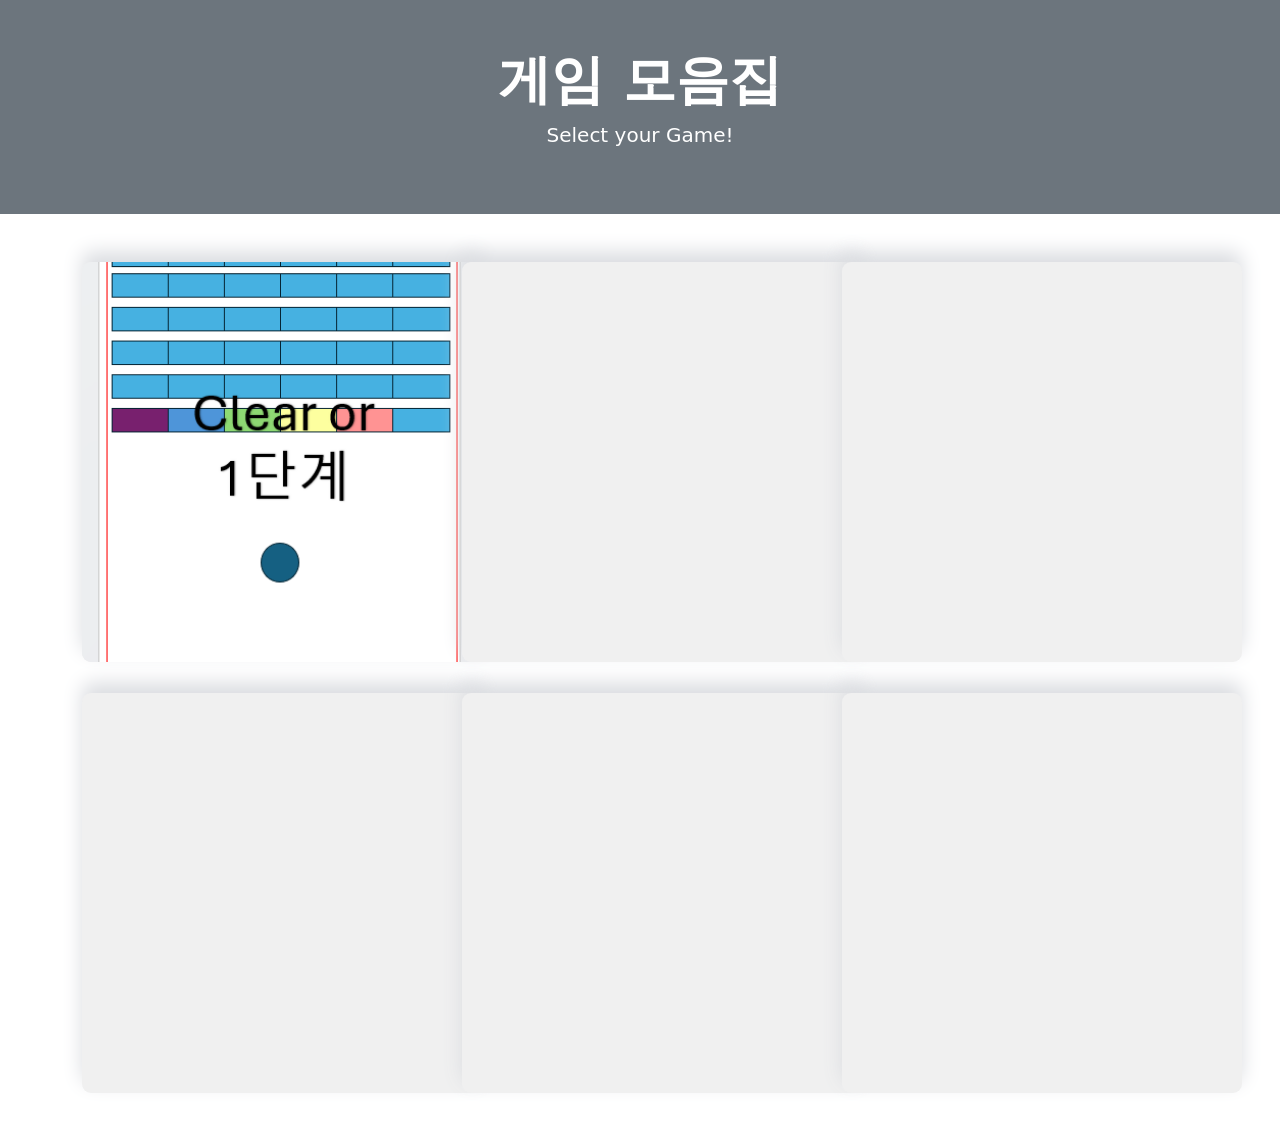
==== Code/Index.html @ 0a88c276 "게임홈페이지html -> Index.html" ====
<!DOCTYPE html>
<html lang="en">
<head>
    <meta charset="UTF-8">
    <meta name="viewport" content="width=device-width, initial-scale=1.0">
    <link href="https://cdn.jsdelivr.net/npm/bootstrap@5.3.3/dist/css/bootstrap.min.css" rel="stylesheet">
    <script src="https://cdn.jsdelivr.net/npm/@popperjs/core@2.11.8/dist/umd/popper.min.js" integrity="sha384-I7E8VVD/ismYTF4hNIPjVp/Zjvgyol6VFvRkX/vR+Vc4jQkC+hVqc2pM8ODewa9r" crossorigin="anonymous"></script>
    <script src="https://ajax.googleapis.com/ajax/libs/jquery/3.7.1/jquery.min.js"></script>
    <title>Game Pages</title>

    <style>
        h1{
            font-size: 40pt;
            font-weight: 1000;
        }

        .image-container{
            width: 400px;
            height: 400px;
            box-shadow: 0px -10px 20px 0px #dadce0;
            border-radius: 9px;
            background-color: #f0f0f0; /* 배경색 설정 */
            display: inline-block;
            overflow: hidden;
            position: relative;
        }

        .image-container:hover .image {
            opacity: 0.1;
        }

        .image-container:hover .PlayBtn {
            opacity: 1;
        }

        .image-container img {
            width: 100%;
            height: 100%;
            object-fit: cover;
            display: block;
            transition: 0.5s ease;
            backface-visibility: hidden;
        }

        .image {
            width: 100%;
            height: 100%;
            object-fit: cover;
            display: block;
            transition: 0.5s ease;
            backface-visibility: hidden;
        }

        
        .PlayBtn{
            transition: 0.5s ease;
            opacity: 0;
            position: absolute;
            top: 50%;
            left: 50%;
            transform: translate(-50%, -50%);
            -ms-transform: translate(-50%, -50%);
            text-align: center;
            z-index: 1;
        }

        .btnText{
          width: 150px;
          height: 80px;
          font-size: 20pt;
          color: turquoise;
          border: none;
          background: none;
        }

        .block {
          display: block;
          width: 100%;
          border: none;
          background-color: #a2c6f5;
          padding: 20px 30px;
          font-size: 16px;
          cursor: pointer;
          text-align: center;
          border-radius: 12px;
        }

        .block:hover {
          background-color: #ddd;
          color: black;
        }

        p{
          font-size: 15pt;
          text-align: center;
        }

        a{
          text-decoration: none;
          color: black;
        }

    </style>

</head>
<body>
    <div class="container-fluid p-5 bg-secondary text-white text-center">
        <h1>게임 모음집</h1>
        <p>Select your Game!</p> 
      </div>

 
      <div class="container mt-5">
        <div class="row justify-content">


        <!--1 게임-->
        <div class="col-lg-4 col-md-6 col-sm-12 text-center mb-4">
          <div class="image-container">
              <img src="Images/brokenBlock.png" class="rounded" alt="BrokenBlock" target="self">
              <div class="PlayBtn">
                  <button type="button" class="block" onclick="location.href='BrokenBlock.html'">Play</button>
              </div>
          </div>
        </div>


          <!--2 게임-->
          <div class="col-lg-4 col-md-6 col-sm-12 text-center mb-4">
            <div class="image-container">
                <img src="" class="rounded" alt="" target="self">
                <div class="PlayBtn">
                    <button type="button" class="block" onclick="location.href='.html'">Play</button>
                </div>
            </div>
          </div>


          <!--3 게임-->
          <div class="col-lg-4 col-md-6 col-sm-12 text-center mb-4">
            <div class="image-container">
                <img src="" class="rounded" alt="" target="self">
                <div class="PlayBtn">
                    <button type="button" class="block" onclick="location.href='.html'">Play</button>
                </div>
            </div>
          </div>

          <!--4 게임-->
          <div class="col-lg-4 col-md-6 col-sm-12 text-center mb-4">
            <div class="image-container">
                <img src="" class="rounded" alt="" target="self">
                <div class="PlayBtn">
                    <button type="button" class="block" onclick="location.href='.html'">Play</button>
                </div>
            </div>
          </div>

          <!--5 게임-->
          <div class="col-lg-4 col-md-6 col-sm-12 text-center mb-4">
            <div class="image-container">
                <img src="" class="rounded" alt="" target="self">
                <div class="PlayBtn">
                    <button type="button" class="block" onclick="location.href='.html'">Play</button>
                </div>
            </div>
          </div>

          <!--6 게임-->
          <div class="col-lg-4 col-md-6 col-sm-12 text-center mb-4">
            <div class="image-container">
                <img src="" class="rounded" alt="" target="self">
                <div class="PlayBtn">
                    <button type="button" class="block" onclick="location.href='.html'">Play</button>
                </div>
            </div>
          </div>

          

          


      
          


        </div> <!--Game container mt-5 End-->
      </div> <!--Last-->



      <script>
            document.querySelectorAll('.image-container').forEach(function(container) {
            const img = container.querySelector('img');
            const btn = container.querySelector('.PlayBtn');
            if (!img.getAttribute('src')) {
                img.style.display = 'none';
                btn.style.display = 'none';
            }
        });
    </script>
</body>
</html>
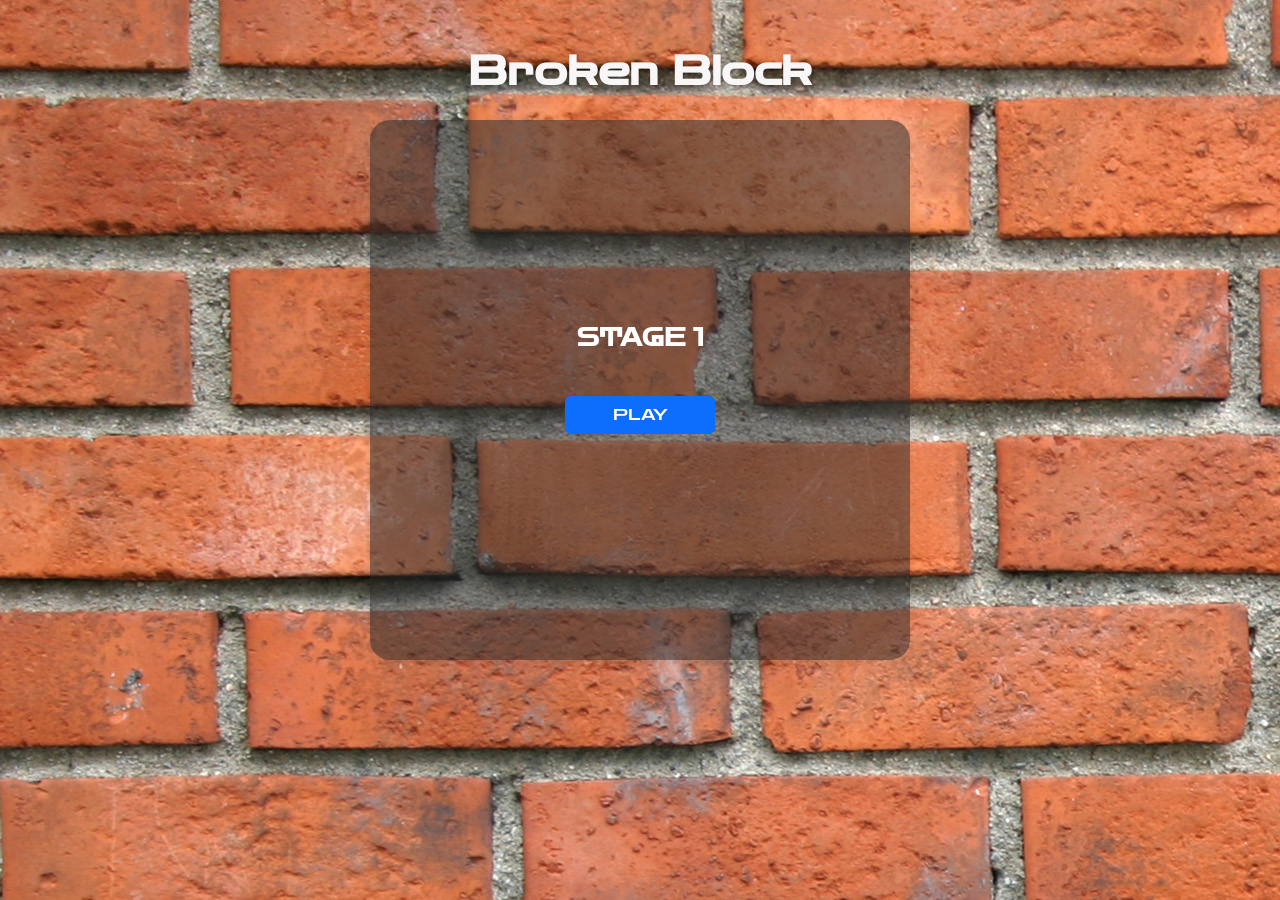
==== commit 3436d144: "게임모읍집 html 제거 후 BrokenBlock(html)을 Index로 변경" ====
--- a/Code/Index.html
+++ b/Code/Index.html
@@ -1,204 +1,81 @@
 <!DOCTYPE html>
-<html lang="en">
+<html lang="ko">
 <head>
     <meta charset="UTF-8">
     <meta name="viewport" content="width=device-width, initial-scale=1.0">
     <link href="https://cdn.jsdelivr.net/npm/bootstrap@5.3.3/dist/css/bootstrap.min.css" rel="stylesheet">
+    <script src="https://ajax.googleapis.com/ajax/libs/jquery/3.7.1/jquery.min.js"></script>
     <script src="https://cdn.jsdelivr.net/npm/@popperjs/core@2.11.8/dist/umd/popper.min.js" integrity="sha384-I7E8VVD/ismYTF4hNIPjVp/Zjvgyol6VFvRkX/vR+Vc4jQkC+hVqc2pM8ODewa9r" crossorigin="anonymous"></script>
-    <script src="https://ajax.googleapis.com/ajax/libs/jquery/3.7.1/jquery.min.js"></script>
-    <title>Game Pages</title>
-
-    <style>
-        h1{
-            font-size: 40pt;
-            font-weight: 1000;
-        }
-
-        .image-container{
-            width: 400px;
-            height: 400px;
-            box-shadow: 0px -10px 20px 0px #dadce0;
-            border-radius: 9px;
-            background-color: #f0f0f0; /* 배경색 설정 */
-            display: inline-block;
-            overflow: hidden;
-            position: relative;
-        }
-
-        .image-container:hover .image {
-            opacity: 0.1;
-        }
-
-        .image-container:hover .PlayBtn {
-            opacity: 1;
-        }
-
-        .image-container img {
-            width: 100%;
-            height: 100%;
-            object-fit: cover;
-            display: block;
-            transition: 0.5s ease;
-            backface-visibility: hidden;
-        }
-
-        .image {
-            width: 100%;
-            height: 100%;
-            object-fit: cover;
-            display: block;
-            transition: 0.5s ease;
-            backface-visibility: hidden;
-        }
-
-        
-        .PlayBtn{
-            transition: 0.5s ease;
-            opacity: 0;
-            position: absolute;
-            top: 50%;
-            left: 50%;
-            transform: translate(-50%, -50%);
-            -ms-transform: translate(-50%, -50%);
-            text-align: center;
-            z-index: 1;
-        }
-
-        .btnText{
-          width: 150px;
-          height: 80px;
-          font-size: 20pt;
-          color: turquoise;
-          border: none;
-          background: none;
-        }
-
-        .block {
-          display: block;
-          width: 100%;
-          border: none;
-          background-color: #a2c6f5;
-          padding: 20px 30px;
-          font-size: 16px;
-          cursor: pointer;
-          text-align: center;
-          border-radius: 12px;
-        }
-
-        .block:hover {
-          background-color: #ddd;
-          color: black;
-        }
-
-        p{
-          font-size: 15pt;
-          text-align: center;
-        }
-
-        a{
-          text-decoration: none;
-          color: black;
-        }
-
-    </style>
-
+    <script src="https://cdn.jsdelivr.net/npm/bootstrap@5.3.3/dist/js/bootstrap.bundle.min.js"></script>
+    <link rel="shortcut icon" href="#"> <!--favicon error 제거용-->
+    <link rel="stylesheet" href="CSS/game.css">
+    <title>Broken Block</title>
 </head>
 <body>
-    <div class="container-fluid p-5 bg-secondary text-white text-center">
-        <h1>게임 모음집</h1>
-        <p>Select your Game!</p> 
-      </div>
-
- 
-      <div class="container mt-5">
-        <div class="row justify-content">
-
-
-        <!--1 게임-->
-        <div class="col-lg-4 col-md-6 col-sm-12 text-center mb-4">
-          <div class="image-container">
-              <img src="Images/brokenBlock.png" class="rounded" alt="BrokenBlock" target="self">
-              <div class="PlayBtn">
-                  <button type="button" class="block" onclick="location.href='BrokenBlock.html'">Play</button>
-              </div>
-          </div>
+    <div class="container mt-5">
+        <h1 class="title text-center mb-4"><strong>Broken Block</strong></h1>
+        <div class="intro" style="display: block;">
+            <div class="canvas">
+                <div id="introinfo">
+                    <p>STAGE <span class="stage">1</span></p>
+                    <button id="btnPlay" class="btn btn-primary">PLAY</button>
+                </div>
+            </div>
+        </div>
+        <div class="play" style="display: none;">
+            <div class="canvas">
+                <div id="info" class="d-flex justify-content-around mb-2">
+                    <div class="info-item">STAGE <span id="stage"></span></div>
+                    <div class="info-item">Score: <span id="score"></span></div>
+                    <div class="info-item">Life: <span id="life"></span> / <span id="max_life"></span></div>
+                </div>
+                <canvas class="wall" id="wall"></canvas>
+            </div>
         </div>
 
-
-          <!--2 게임-->
-          <div class="col-lg-4 col-md-6 col-sm-12 text-center mb-4">
-            <div class="image-container">
-                <img src="" class="rounded" alt="" target="self">
-                <div class="PlayBtn">
-                    <button type="button" class="block" onclick="location.href='.html'">Play</button>
+        <div class="modal fade" id="gameOverModal" tabindex="-1">
+            <div class="modal-dialog modal-lg">
+                <div class="modal-content">
+                    <div class="modal-header">
+                        <h5 class="modal-title">게임 종료!</h5>
+                    </div>
+                    <div class="modal-body">
+                        <p>점수: <span id="finalScore"></span></p>
+                        <h6>순위</h6>
+                        <ul id="scoresList" class="list-group">
+                            <!-- 점수 리스트 표시 -->
+                        </ul>
+                    </div>
+                    <div class="modal-footer">
+                        <button type="button" class="btn btn-secondary" data-bs-dismiss="modal">닫기</button>
+                    </div>
                 </div>
             </div>
-          </div>
+        </div>
 
-
-          <!--3 게임-->
-          <div class="col-lg-4 col-md-6 col-sm-12 text-center mb-4">
-            <div class="image-container">
-                <img src="" class="rounded" alt="" target="self">
-                <div class="PlayBtn">
-                    <button type="button" class="block" onclick="location.href='.html'">Play</button>
+        <div class="modal fade" id="gameOptModal">
+            <div class="modal-dialog modal-lg modal-dialog-centered" style="width:40%;">
+                <div class="modal-content">
+                    <div class="modal-header m-auto">
+                        <h4 class="modal-title">Options</h4>
+                    </div>
+                    <div class="modal-body modal-lg">
+                        <div class="mb-3">
+                            <label class="form-label">Ball Velocity</label>
+                            <input type="range" class="form-range" id="velocity" name="points" min="1" value="5" max="15">
+                        </div>
+                        <div class="mb-3">
+                            <label class="form-label">Paddle Velocity</label>
+                            <input type="range" class="form-range" id="paddleVelocity" name="points" min="1" value="7" max="20">
+                        </div>
+                    </div>
+                    <div class="modal-footer d-flex justify-content-center">
+                        <button type="button" id="btnReplay" class="btn btn-outline-primary" data-bs-dismiss="modal">Replay</button>
+                    </div>
                 </div>
             </div>
-          </div>
-
-          <!--4 게임-->
-          <div class="col-lg-4 col-md-6 col-sm-12 text-center mb-4">
-            <div class="image-container">
-                <img src="" class="rounded" alt="" target="self">
-                <div class="PlayBtn">
-                    <button type="button" class="block" onclick="location.href='.html'">Play</button>
-                </div>
-            </div>
-          </div>
-
-          <!--5 게임-->
-          <div class="col-lg-4 col-md-6 col-sm-12 text-center mb-4">
-            <div class="image-container">
-                <img src="" class="rounded" alt="" target="self">
-                <div class="PlayBtn">
-                    <button type="button" class="block" onclick="location.href='.html'">Play</button>
-                </div>
-            </div>
-          </div>
-
-          <!--6 게임-->
-          <div class="col-lg-4 col-md-6 col-sm-12 text-center mb-4">
-            <div class="image-container">
-                <img src="" class="rounded" alt="" target="self">
-                <div class="PlayBtn">
-                    <button type="button" class="block" onclick="location.href='.html'">Play</button>
-                </div>
-            </div>
-          </div>
-
-          
-
-          
-
-
-      
-          
-
-
-        </div> <!--Game container mt-5 End-->
-      </div> <!--Last-->
-
-
-
-      <script>
-            document.querySelectorAll('.image-container').forEach(function(container) {
-            const img = container.querySelector('img');
-            const btn = container.querySelector('.PlayBtn');
-            if (!img.getAttribute('src')) {
-                img.style.display = 'none';
-                btn.style.display = 'none';
-            }
-        });
-    </script>
+        </div>
+    </div>
+    <script type="module" src="./JS/logic.js"></script>
 </body>
-</html>+</html>
--- a/Code/CSS/game.css
+++ b/Code/CSS/game.css
@@ -0,0 +1,103 @@
+@import url('https://fonts.googleapis.com/css2?family=Zen+Dots&display=swap');
+* {
+    margin: 0;
+    padding: 0;
+    box-sizing: border-box;
+    text-align: center;
+}
+
+body {
+    background-color: #e2dede;
+    background-image: url('../Images/BlockBG.jpg');
+    font-family: 'Zen Dots', sans-serif;
+    color: #333;
+}
+
+.title {
+    font-family: 'Zen Dots', sans-serif;
+    color: #f8f6f6;
+    text-shadow: 2px 2px 4px rgba(0, 0, 0, 0.2);
+}
+
+.intro, .play {
+    display: block;
+}
+
+#introinfo {
+    padding-top: 200px;
+}
+
+#introinfo p {
+    font-size: x-large;
+    font-weight: bold;
+    margin-bottom: 20px;
+}
+
+#btnPlay, #btnReplay {
+    width: 150px;
+    font-family: 'Zen Dots', sans-serif;
+    margin-top: 20px;
+}
+
+#info {
+    display: grid;
+    justify-content: center;
+    grid-template-columns: repeat(3, 1fr);
+    gap: 10px;
+    margin-bottom: 20px;
+}
+
+.info-item {
+    color:#ffffff;
+    background: rgba(38, 39, 41, 0.507);
+    padding: 10px;
+    border-radius: 8px;
+    box-shadow: 2px 2px 5px rgba(0, 0, 0, 0.1);
+}
+
+.canvas {
+    width: 540px;
+    height: 540px;
+    background: rgba(43, 42, 42, 0.527);
+    border-radius: 20px;
+    box-shadow: 0 4px 8px rgba(0, 0, 0, 0.1);
+    display: block;
+    margin: 10px auto;
+}
+
+#introinfo p{
+    color:#ffffff;
+}
+
+.wall {
+    box-sizing: content-box;
+    border: 2px solid #000; /* 검정색 테두리 */
+    width: 420px;
+    height: 420px;
+    margin: 10px auto;
+    background-color: #fcfcfc;
+    border-radius: 10px;
+    box-shadow: 0 4px 8px rgba(0, 0, 0, 0.1);
+}
+
+/* 공 */
+.ball {
+    border-radius: 50%;
+    box-shadow: 0 0 10px rgba(0, 0, 0, 0.2);
+}
+
+/* 받침대 */
+.paddle {
+    border-radius: 20px;
+    box-shadow: 0 0 10px rgba(0, 0, 0, 0.2);
+}
+
+/* 벽돌 */
+.block {
+    border-radius: 5px;
+    box-shadow: 0 0 10px rgba(0, 0, 0, 0.2);
+}
+
+#stage{
+    color:#ffffff
+}
